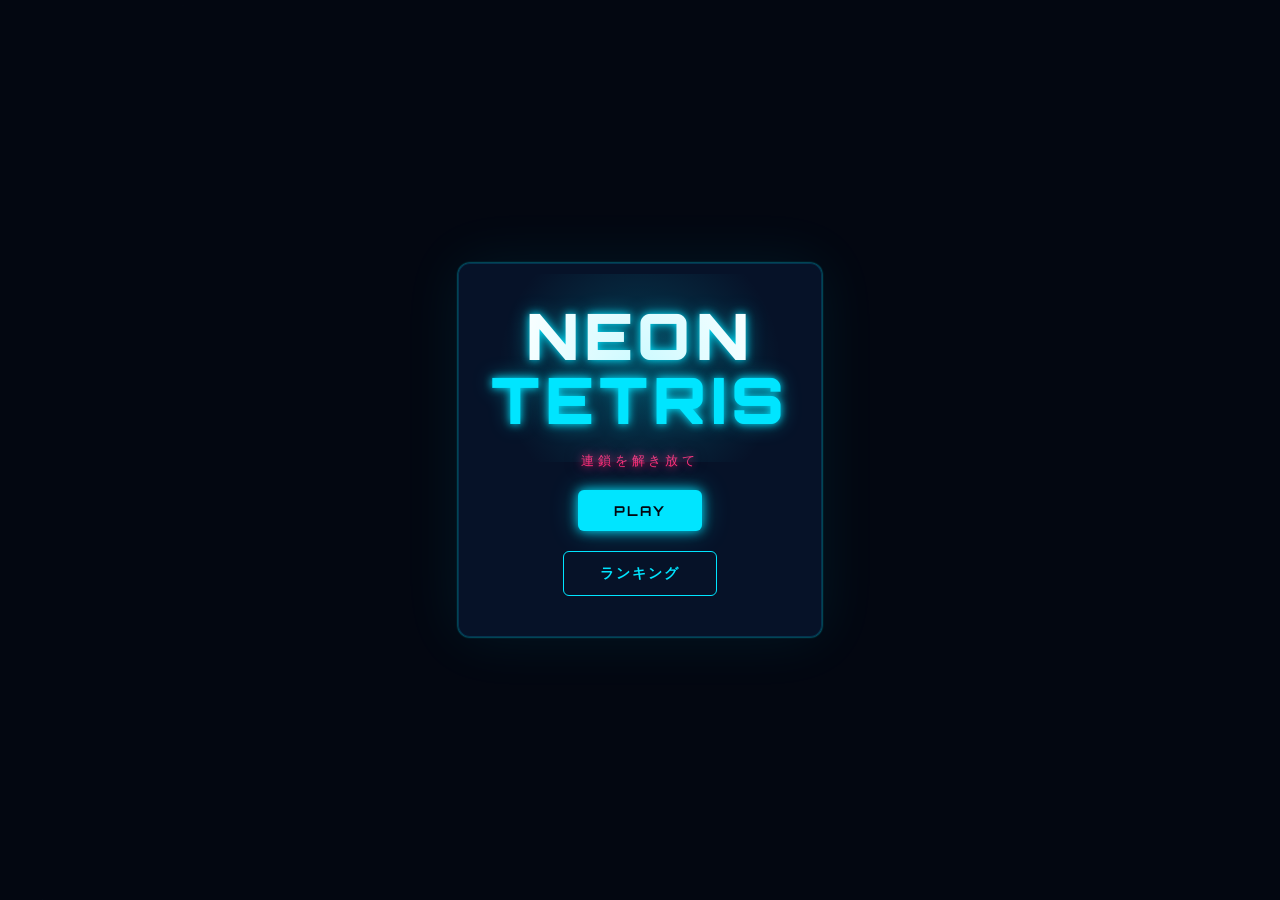
==== index.html @ 7c62e8da "Add files via upload" ====
<!DOCTYPE html>
<html lang="ja">
<head>
  <meta charset="UTF-8" />
  <meta name="viewport" content="width=device-width, initial-scale=1.0, user-scalable=no" />
  <title>NEON TETRIS</title>
  <link rel="stylesheet" href="style.css" />
  <link rel="preconnect" href="https://fonts.googleapis.com" />
  <link rel="preconnect" href="https://fonts.gstatic.com" crossorigin />
  <link href="https://fonts.googleapis.com/css2?family=Orbitron:wght@400;700;900&family=Rajdhani:wght@300;400;600&display=swap" rel="stylesheet" />
</head>
<body>

  <!-- Particle canvas -->
  <canvas id="bgCanvas"></canvas>

  <!-- Screens -->
  <div id="startScreen" class="screen active">
    <div class="screen-inner">
      <div class="logo-wrap">
        <div class="logo-glow"></div>
        <h1 class="logo">NEON<br><span>TETRIS</span></h1>
      </div>
      <p class="tagline">連鎖を解き放て</p>
      <button class="btn-neon" id="startBtn">PLAY</button>
      <button class="btn-neon btn-ghost" id="rankingBtnStart">ランキング</button>
    </div>
  </div>

  <div id="gameScreen" class="screen">
    <div class="game-layout">

      <!-- Left panel -->
      <div class="side-panel left-panel">
        <div class="panel-card">
          <div class="label">SCORE</div>
          <div class="value" id="score">0</div>
        </div>
        <div class="panel-card">
          <div class="label">LEVEL</div>
          <div class="value" id="level">1</div>
        </div>
        <div class="panel-card">
          <div class="label">LINES</div>
          <div class="value" id="lines">0</div>
        </div>
        <div class="panel-card">
          <div class="label">COMBO</div>
          <div class="value combo-val" id="combo">0</div>
        </div>
        <button class="btn-neon btn-sm" id="pauseBtn">PAUSE</button>
      </div>

      <!-- Game board -->
      <div class="board-wrap">
        <canvas id="gameCanvas"></canvas>
        <div id="overlay" class="board-overlay hidden">
          <div class="overlay-text" id="overlayText"></div>
        </div>
        <!-- flash effect -->
        <div id="flashEl" class="board-flash"></div>
      </div>

      <!-- Right panel -->
      <div class="side-panel right-panel">
        <div class="panel-card">
          <div class="label">NEXT</div>
          <canvas id="nextCanvas" width="100" height="100"></canvas>
        </div>
        <div class="panel-card">
          <div class="label">HOLD</div>
          <canvas id="holdCanvas" width="100" height="100"></canvas>
        </div>
        <div class="panel-card speed-card">
          <div class="label">SPEED</div>
          <div class="speed-bar-wrap">
            <div class="speed-bar" id="speedBar"></div>
          </div>
        </div>
      </div>
    </div>

    <!-- Mobile controls -->
    <div class="mobile-controls">
      <div class="mobile-row top-row">
        <button class="ctrl-btn" id="holdBtn">HOLD</button>
        <button class="ctrl-btn wide-btn" id="rotateBtn">⟳</button>
        <button class="ctrl-btn" id="dropBtn">↓↓</button>
      </div>
      <div class="mobile-row bottom-row">
        <button class="ctrl-btn large-btn" id="leftBtn">◀</button>
        <button class="ctrl-btn large-btn" id="downBtn">▼</button>
        <button class="ctrl-btn large-btn" id="rightBtn">▶</button>
      </div>
    </div>
  </div>

  <!-- Pause screen -->
  <div id="pauseScreen" class="screen">
    <div class="screen-inner">
      <h2 class="pause-title">PAUSED</h2>
      <button class="btn-neon" id="resumeBtn">RESUME</button>
      <button class="btn-neon btn-ghost" id="quitBtn">QUIT</button>
    </div>
  </div>

  <!-- Game over screen -->
  <div id="gameoverScreen" class="screen">
    <div class="screen-inner">
      <h2 class="gameover-title">GAME<br>OVER</h2>
      <div class="final-score-wrap">
        <div class="label">FINAL SCORE</div>
        <div class="final-score" id="finalScore">0</div>
      </div>
      <div id="rankMessage" class="rank-message"></div>
      <div class="name-input-wrap" id="nameWrap">
        <div class="label">NAME</div>
        <input type="text" id="playerName" maxlength="8" placeholder="YOUR NAME" autocomplete="off" />
        <button class="btn-neon" id="saveScoreBtn">SAVE</button>
      </div>
      <button class="btn-neon btn-ghost" id="retryBtn">RETRY</button>
    </div>
  </div>

  <!-- Ranking screen -->
  <div id="rankingScreen" class="screen">
    <div class="screen-inner">
      <h2 class="ranking-title">RANKING</h2>
      <ol class="ranking-list" id="rankingList"></ol>
      <button class="btn-neon" id="backBtn">BACK</button>
    </div>
  </div>

  <!-- Combo / line clear pop text -->
  <div id="popText" class="pop-text"></div>

  <script src="script.js"></script>
</body>
</html>
---- style.css ----
/* ===== CSS VARIABLES ===== */
:root {
  --bg: #040812;
  --bg2: #07101f;
  --panel: rgba(8, 20, 45, 0.85);
  --border: rgba(0, 200, 255, 0.18);
  --neon-cyan: #00e5ff;
  --neon-pink: #ff2d78;
  --neon-yellow: #ffe000;
  --neon-green: #00ff99;
  --neon-purple: #bf5fff;
  --text: #c8e8f8;
  --text-dim: rgba(200, 232, 248, 0.45);
  --glow-cyan: 0 0 8px #00e5ff, 0 0 20px rgba(0,229,255,.4);
  --glow-pink: 0 0 8px #ff2d78, 0 0 22px rgba(255,45,120,.4);
  --radius: 12px;
  --font-head: 'Orbitron', monospace;
  --font-body: 'Rajdhani', sans-serif;
}

/* ===== RESET ===== */
*, *::before, *::after { box-sizing: border-box; margin: 0; padding: 0; }
html, body { width: 100%; height: 100%; overflow: hidden; }

body {
  background: var(--bg);
  color: var(--text);
  font-family: var(--font-body);
  display: flex;
  align-items: center;
  justify-content: center;
  position: relative;
}

/* ===== BACKGROUND CANVAS ===== */
#bgCanvas {
  position: fixed;
  inset: 0;
  width: 100%;
  height: 100%;
  pointer-events: none;
  z-index: 0;
  opacity: 0.4;
}

/* ===== SCREENS ===== */
.screen {
  position: fixed;
  inset: 0;
  display: flex;
  align-items: center;
  justify-content: center;
  z-index: 10;
  opacity: 0;
  pointer-events: none;
  transition: opacity 0.35s ease;
  background: rgba(4, 8, 18, 0.92);
  backdrop-filter: blur(12px);
}
.screen.active {
  opacity: 1;
  pointer-events: all;
}

.screen-inner {
  display: flex;
  flex-direction: column;
  align-items: center;
  gap: 20px;
  padding: 40px 32px;
  background: var(--panel);
  border: 1px solid var(--border);
  border-radius: var(--radius);
  box-shadow: 0 0 60px rgba(0,229,255,0.08), 0 0 2px var(--neon-cyan);
  min-width: 280px;
}

/* ===== LOGO ===== */
.logo-wrap { position: relative; text-align: center; }
.logo-glow {
  position: absolute;
  inset: -30px;
  background: radial-gradient(circle, rgba(0,229,255,0.2) 0%, transparent 70%);
  pointer-events: none;
  animation: pulse-glow 2.5s ease-in-out infinite;
}
@keyframes pulse-glow {
  0%,100% { opacity: 0.6; transform: scale(1); }
  50% { opacity: 1; transform: scale(1.1); }
}
.logo {
  font-family: var(--font-head);
  font-weight: 900;
  font-size: clamp(2.4rem, 8vw, 4rem);
  line-height: 1;
  color: #fff;
  text-shadow: var(--glow-cyan);
  letter-spacing: 0.08em;
}
.logo span {
  color: var(--neon-cyan);
  text-shadow: var(--glow-cyan);
}
.tagline {
  font-family: var(--font-head);
  font-size: 0.8rem;
  letter-spacing: 0.3em;
  color: var(--neon-pink);
  text-shadow: var(--glow-pink);
  text-transform: uppercase;
}

/* ===== BUTTONS ===== */
.btn-neon {
  font-family: var(--font-head);
  font-size: 0.85rem;
  font-weight: 700;
  letter-spacing: 0.15em;
  color: var(--bg);
  background: var(--neon-cyan);
  border: none;
  border-radius: 6px;
  padding: 12px 36px;
  cursor: pointer;
  box-shadow: 0 0 12px var(--neon-cyan), 0 0 28px rgba(0,229,255,.3);
  transition: transform 0.12s, box-shadow 0.15s;
  user-select: none;
  -webkit-tap-highlight-color: transparent;
}
.btn-neon:active { transform: scale(0.95); }
.btn-neon:hover { box-shadow: 0 0 18px var(--neon-cyan), 0 0 40px rgba(0,229,255,.5); }

.btn-ghost {
  background: transparent;
  color: var(--neon-cyan);
  border: 1px solid var(--neon-cyan);
  box-shadow: none;
}
.btn-ghost:hover { background: rgba(0,229,255,0.08); box-shadow: 0 0 14px rgba(0,229,255,0.2); }

.btn-sm { padding: 8px 20px; font-size: 0.75rem; width: 100%; }

/* ===== GAME LAYOUT ===== */
#gameScreen {
  background: transparent;
  flex-direction: column;
}
.game-layout {
  display: flex;
  align-items: flex-start;
  justify-content: center;
  gap: 12px;
  padding: 12px;
}

/* ===== SIDE PANELS ===== */
.side-panel {
  display: flex;
  flex-direction: column;
  gap: 10px;
  width: 110px;
  flex-shrink: 0;
}

.panel-card {
  background: var(--panel);
  border: 1px solid var(--border);
  border-radius: var(--radius);
  padding: 10px;
  display: flex;
  flex-direction: column;
  align-items: center;
  gap: 4px;
}

.label {
  font-family: var(--font-head);
  font-size: 0.55rem;
  letter-spacing: 0.2em;
  color: var(--text-dim);
  text-transform: uppercase;
}

.value {
  font-family: var(--font-head);
  font-size: 1.35rem;
  font-weight: 700;
  color: var(--neon-cyan);
  text-shadow: var(--glow-cyan);
}
.combo-val {
  color: var(--neon-yellow);
  text-shadow: 0 0 8px var(--neon-yellow), 0 0 20px rgba(255,224,0,.4);
}

#nextCanvas, #holdCanvas {
  display: block;
  width: 90px;
  height: 90px;
  image-rendering: pixelated;
}

/* Speed bar */
.speed-card { gap: 8px; }
.speed-bar-wrap {
  width: 100%;
  height: 8px;
  background: rgba(0,229,255,0.1);
  border-radius: 99px;
  overflow: hidden;
}
.speed-bar {
  height: 100%;
  width: 10%;
  background: linear-gradient(90deg, var(--neon-cyan), var(--neon-pink));
  border-radius: 99px;
  transition: width 0.4s ease;
  box-shadow: 0 0 6px var(--neon-cyan);
}

/* ===== BOARD ===== */
.board-wrap {
  position: relative;
  flex-shrink: 0;
}

#gameCanvas {
  display: block;
  border: 1px solid var(--border);
  border-radius: var(--radius);
  box-shadow: 0 0 24px rgba(0,229,255,0.15), inset 0 0 40px rgba(0,0,0,0.6);
  image-rendering: pixelated;
}

.board-overlay {
  position: absolute;
  inset: 0;
  display: flex;
  align-items: center;
  justify-content: center;
  background: rgba(4, 8, 18, 0.7);
  border-radius: var(--radius);
  backdrop-filter: blur(4px);
  z-index: 5;
}
.board-overlay.hidden { display: none; }
.overlay-text {
  font-family: var(--font-head);
  font-size: 1.5rem;
  font-weight: 900;
  color: var(--neon-cyan);
  text-shadow: var(--glow-cyan);
  letter-spacing: 0.1em;
  animation: blink 0.9s step-end infinite;
}
@keyframes blink { 0%,100% { opacity: 1; } 50% { opacity: 0.3; } }

.board-flash {
  position: absolute;
  inset: 0;
  border-radius: var(--radius);
  pointer-events: none;
  z-index: 6;
  opacity: 0;
}

/* ===== MOBILE CONTROLS ===== */
.mobile-controls {
  display: none;
  flex-direction: column;
  gap: 8px;
  padding: 0 12px 12px;
  width: 100%;
  max-width: 420px;
}
.mobile-row {
  display: flex;
  gap: 8px;
  justify-content: center;
}
.ctrl-btn {
  flex: 1;
  padding: 14px 0;
  font-family: var(--font-head);
  font-size: 1rem;
  font-weight: 700;
  color: var(--neon-cyan);
  background: var(--panel);
  border: 1px solid var(--border);
  border-radius: 8px;
  cursor: pointer;
  user-select: none;
  -webkit-tap-highlight-color: transparent;
  transition: background 0.1s, box-shadow 0.1s;
  touch-action: manipulation;
}
.ctrl-btn:active {
  background: rgba(0,229,255,0.15);
  box-shadow: 0 0 10px rgba(0,229,255,0.3);
}
.large-btn { padding: 18px 0; font-size: 1.3rem; }
.wide-btn { flex: 2; }

/* ===== PAUSE / GAMEOVER / RANKING ===== */
.pause-title, .gameover-title, .ranking-title {
  font-family: var(--font-head);
  font-weight: 900;
  text-align: center;
  line-height: 1;
  letter-spacing: 0.06em;
}
.pause-title { font-size: 2.5rem; color: var(--neon-cyan); text-shadow: var(--glow-cyan); }
.gameover-title { font-size: 2.8rem; color: var(--neon-pink); text-shadow: var(--glow-pink); }
.ranking-title { font-size: 2rem; color: var(--neon-cyan); text-shadow: var(--glow-cyan); margin-bottom: 8px; }

.final-score-wrap { text-align: center; }
.final-score {
  font-family: var(--font-head);
  font-size: 2.4rem;
  font-weight: 900;
  color: var(--neon-yellow);
  text-shadow: 0 0 10px var(--neon-yellow), 0 0 24px rgba(255,224,0,.5);
}

.rank-message {
  font-family: var(--font-head);
  font-size: 0.9rem;
  letter-spacing: 0.1em;
  color: var(--neon-green);
  text-shadow: 0 0 8px var(--neon-green);
  text-align: center;
  min-height: 24px;
}

.name-input-wrap {
  display: flex;
  flex-direction: column;
  align-items: center;
  gap: 8px;
  width: 100%;
}
#playerName {
  font-family: var(--font-head);
  font-size: 1.1rem;
  letter-spacing: 0.15em;
  text-align: center;
  color: var(--neon-cyan);
  background: rgba(0,229,255,0.06);
  border: 1px solid var(--border);
  border-radius: 6px;
  padding: 10px 16px;
  width: 100%;
  outline: none;
  caret-color: var(--neon-cyan);
}
#playerName:focus { border-color: var(--neon-cyan); box-shadow: 0 0 10px rgba(0,229,255,0.2); }
#playerName::placeholder { color: var(--text-dim); }

/* Ranking list */
.ranking-list {
  list-style: none;
  width: 100%;
  display: flex;
  flex-direction: column;
  gap: 8px;
}
.ranking-list li {
  display: flex;
  align-items: center;
  gap: 12px;
  padding: 10px 14px;
  background: rgba(0,229,255,0.04);
  border: 1px solid var(--border);
  border-radius: 8px;
}
.rank-num {
  font-family: var(--font-head);
  font-size: 0.9rem;
  font-weight: 900;
  width: 24px;
  text-align: center;
  flex-shrink: 0;
}
.rank-1 { color: var(--neon-yellow); text-shadow: 0 0 8px var(--neon-yellow); }
.rank-2 { color: #c0c0e0; }
.rank-3 { color: #e07040; }
.rank-other { color: var(--text-dim); }
.rank-name {
  flex: 1;
  font-family: var(--font-head);
  font-size: 0.85rem;
  letter-spacing: 0.08em;
  color: var(--text);
}
.rank-score {
  font-family: var(--font-head);
  font-size: 0.9rem;
  font-weight: 700;
  color: var(--neon-cyan);
}

/* ===== POP TEXT ===== */
.pop-text {
  position: fixed;
  top: 50%;
  left: 50%;
  transform: translate(-50%, -50%) scale(0);
  font-family: var(--font-head);
  font-size: clamp(1.6rem, 5vw, 2.8rem);
  font-weight: 900;
  color: var(--neon-yellow);
  text-shadow: 0 0 10px var(--neon-yellow), 0 0 30px rgba(255,224,0,.6);
  pointer-events: none;
  z-index: 50;
  white-space: nowrap;
  letter-spacing: 0.08em;
  transition: none;
}
.pop-text.animate {
  animation: popUp 0.9s cubic-bezier(0.22, 1, 0.36, 1) forwards;
}
@keyframes popUp {
  0%   { transform: translate(-50%,-50%) scale(0.3); opacity: 1; }
  20%  { transform: translate(-50%,-60%) scale(1.12); }
  50%  { transform: translate(-50%,-65%) scale(1); opacity: 1; }
  100% { transform: translate(-50%,-90%) scale(0.8); opacity: 0; }
}

/* ===== RESPONSIVE ===== */
@media (max-width: 640px) {
  .game-layout { gap: 6px; padding: 6px; }
  .side-panel { width: 72px; gap: 6px; }
  .panel-card { padding: 6px; }
  .label { font-size: 0.46rem; }
  .value { font-size: 1rem; }
  #nextCanvas, #holdCanvas { width: 62px; height: 62px; }
  .mobile-controls { display: flex; }
  .btn-sm { font-size: 0.65rem; padding: 6px 10px; }
}
@media (max-width: 400px) {
  .side-panel { width: 60px; }
  .value { font-size: 0.85rem; }
}

/* ===== SCROLLBAR ===== */
::-webkit-scrollbar { width: 4px; }
::-webkit-scrollbar-track { background: transparent; }
::-webkit-scrollbar-thumb { background: var(--neon-cyan); border-radius: 99px; }
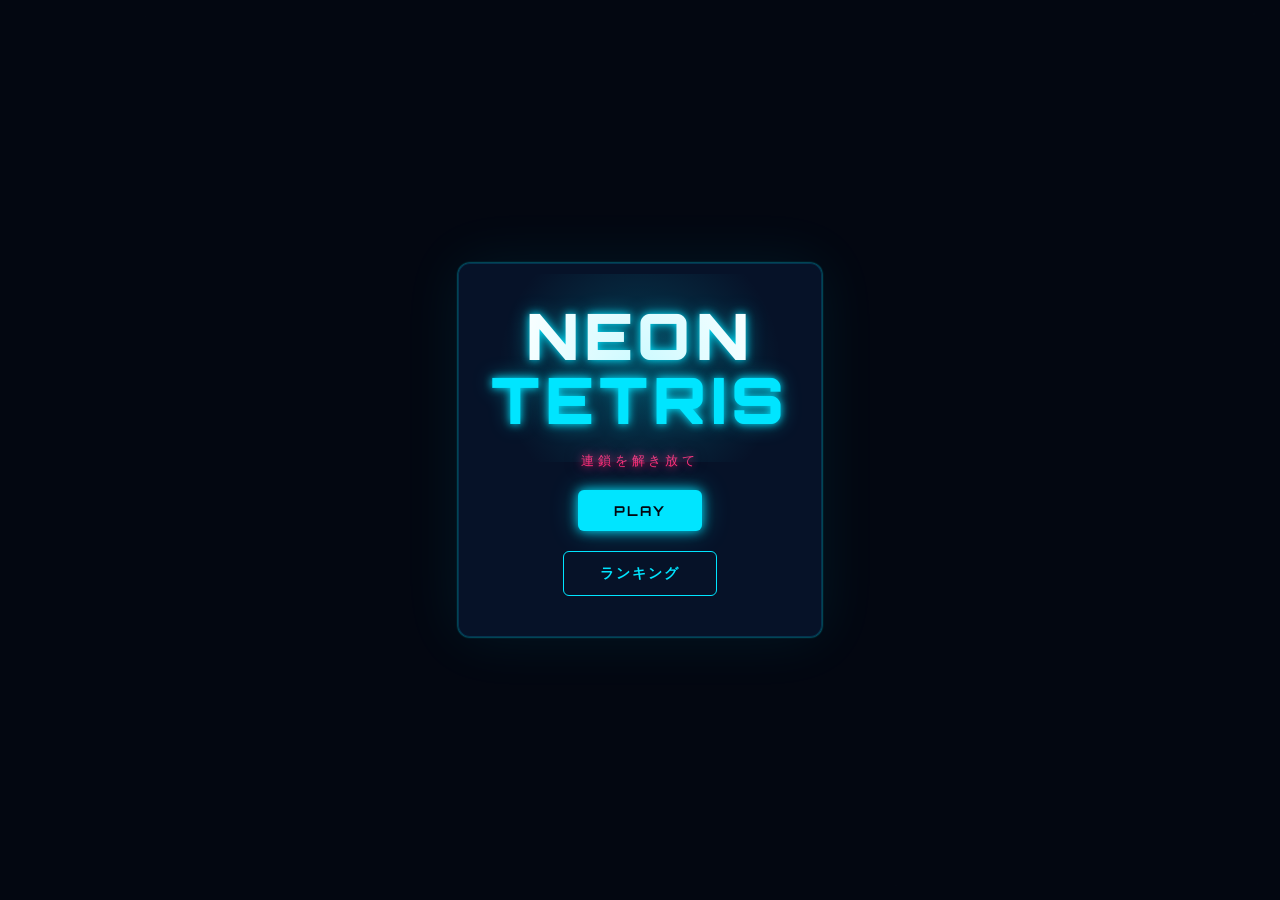
==== commit d01886d5: "Add files via upload" ====
--- a/index.html
+++ b/index.html
@@ -5,6 +5,19 @@
   <meta name="viewport" content="width=device-width, initial-scale=1.0, user-scalable=no" />
   <title>NEON TETRIS</title>
   <link rel="stylesheet" href="style.css" />
+
+  <!-- Favicon -->
+  <link rel="icon" type="image/svg+xml" href="favicon.svg" />
+
+  <!-- OGP -->
+  <meta property="og:title" content="NEON TETRIS" />
+  <meta property="og:description" content="連鎖を解き放て。爽快連鎖型ネオンテトリス。" />
+  <meta property="og:image" content="ogp.png" />
+  <meta property="og:type" content="website" />
+  <meta name="twitter:card" content="summary_large_image" />
+  <meta name="twitter:title" content="NEON TETRIS" />
+  <meta name="twitter:description" content="連鎖を解き放て。爽快連鎖型ネオンテトリス。" />
+  <meta name="twitter:image" content="ogp.png" />
   <link rel="preconnect" href="https://fonts.googleapis.com" />
   <link rel="preconnect" href="https://fonts.gstatic.com" crossorigin />
   <link href="https://fonts.googleapis.com/css2?family=Orbitron:wght@400;700;900&family=Rajdhani:wght@300;400;600&display=swap" rel="stylesheet" />
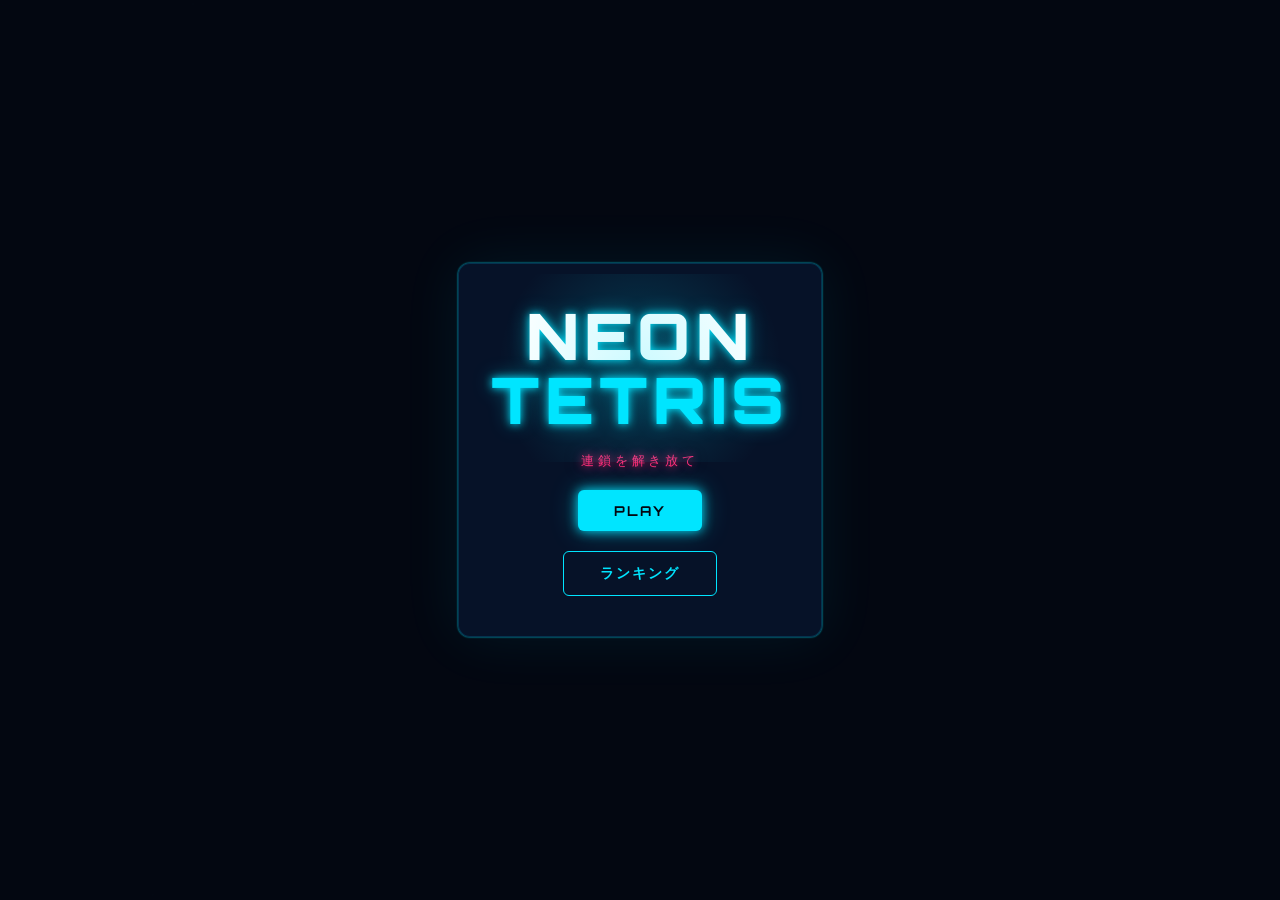
==== commit 158f0f0c: "Add files via upload" ====
--- a/index.html
+++ b/index.html
@@ -8,6 +8,7 @@
 
   <!-- Favicon -->
   <link rel="icon" type="image/svg+xml" href="favicon.svg" />
+  <link rel="apple-touch-icon" href="apple-touch-icon.png" />
 
   <!-- OGP -->
   <meta property="og:title" content="NEON TETRIS" />
